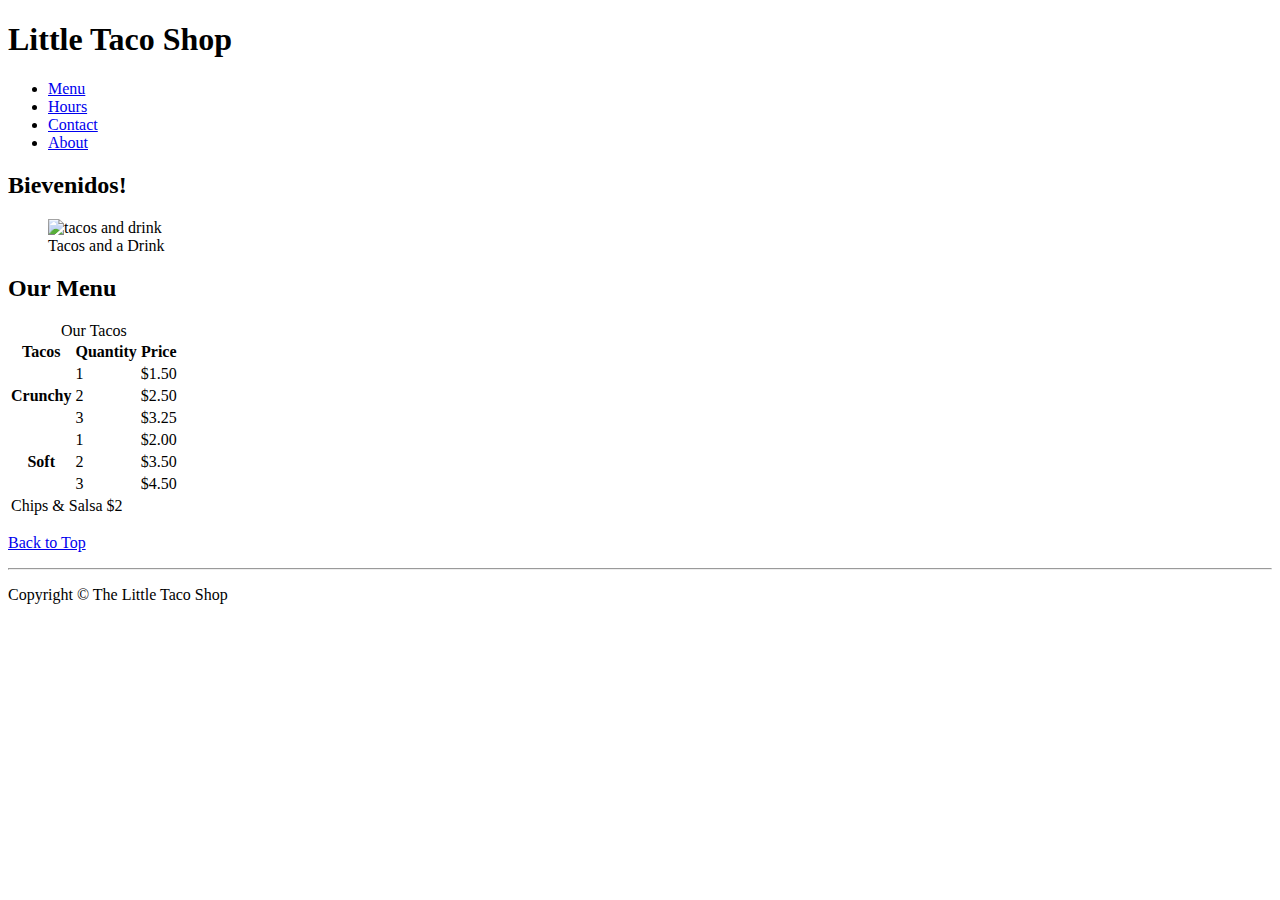
==== index.html @ c864f5ae "Create index.html" ====
<!DOCTYPE html>
<html lang="en">

<head>
    <meta charset="UTF-8">
    <meta name="viewport" content="width=device-width, initial-scale=1.0">
    <meta name="author" content="Dave Gray">
    <meta name="description" content="The official website for the Little Taco Shop.">
    <title>Little Taco Shop</title>
    <link rel="icon" href="favicon.ico" type="image/x-icon">
    <link rel="stylesheet" href="style.css" type="text/css">
    <script src="js/main.js" defer></script>
</head>

<body>
    <header class="header">
        <h1 class="header__h1">Little Taco Shop</h1>

        <nav class="header__nav" aria-label="primary-navigation">
            <ul class="header__ul">
                <li>
                    <a href="#menu">Menu</a>
                </li>
                <li>
                    <a href="hours.html">Hours</a>
                </li>
                <li>
                    <a href="contact.html">Contact</a>
                </li>
                <li>
                    <a href="about.html">About</a>
                </li>
            </ul>
        </nav>
    </header>

    <section class="hero">
        <h2 class="hero__h2">Bievenidos!</h2>
        <figure>
            <img src="img/tacos_and_drink_1000x667.png" alt="tacos and drink" title="I want to taste that!."
                width="1000" height="667">
            <figcaption class="offscreen">
                Tacos and a Drink
            </figcaption>
        </figure>
    </section>

    <main class="main">

        <article id="menu" class="main__article menu">

            <h2 class="menu__h2">Our Menu</h2>

            <table class="menu__container">
                <caption class="offscreen">Our Tacos</caption>
                <thead>
                    <tr>
                        <th class="menu__header" scope="col">Tacos</th>
                        <th class="menu__header" scope="col">Quantity</th>
                        <th class="menu__header" scope="col">Price</th>
                    </tr>
                </thead>
                <tbody>
                    <tr>
                        <th class="menu__item menu__cr" scope="row" rowspan="3">Crunchy</th>
                        <td class="menu__item">1</td>
                        <td class="menu__item">&dollar;1.50</td>
                    </tr>
                    <tr>
                        <td class="menu__item">2</td>
                        <td class="menu__item">&dollar;2.50</td>
                    </tr>
                    <tr>
                        <td class="menu__item">3</td>
                        <td class="menu__item">&dollar;3.25</td>
                    </tr>
                    <tr>
                        <th class="menu__item menu__sf" scope="row" rowspan="3">Soft</th>
                        <td class="menu__item">1</td>
                        <td class="menu__item">&dollar;2.00</td>
                    </tr>
                    <tr>
                        <td class="menu__item">2</td>
                        <td class="menu__item">&dollar;3.50</td>
                    </tr>
                    <tr>
                        <td class="menu__item">3</td>
                        <td class="menu__item">&dollar;4.50</td>
                    </tr>
                </tbody>
                <tfoot>
                    <tr>
                        <td class="menu__item menu__cs" class="menu__item" colspan="3">Chips & Salsa &dollar;2</td>
                    </tr>
                </tfoot>
            </table>

            <p class="center">
                <a href="#">Back to Top</a>
            </p>

        </article>

    </main>

    <hr>

    <footer class="footer">
        <p><span class="nowrap">Copyright &copy; <time id="year"></time></span>
            <span class="nowrap"> The Little Taco Shop</span>
        </p>
    </footer>

</body>


</html>
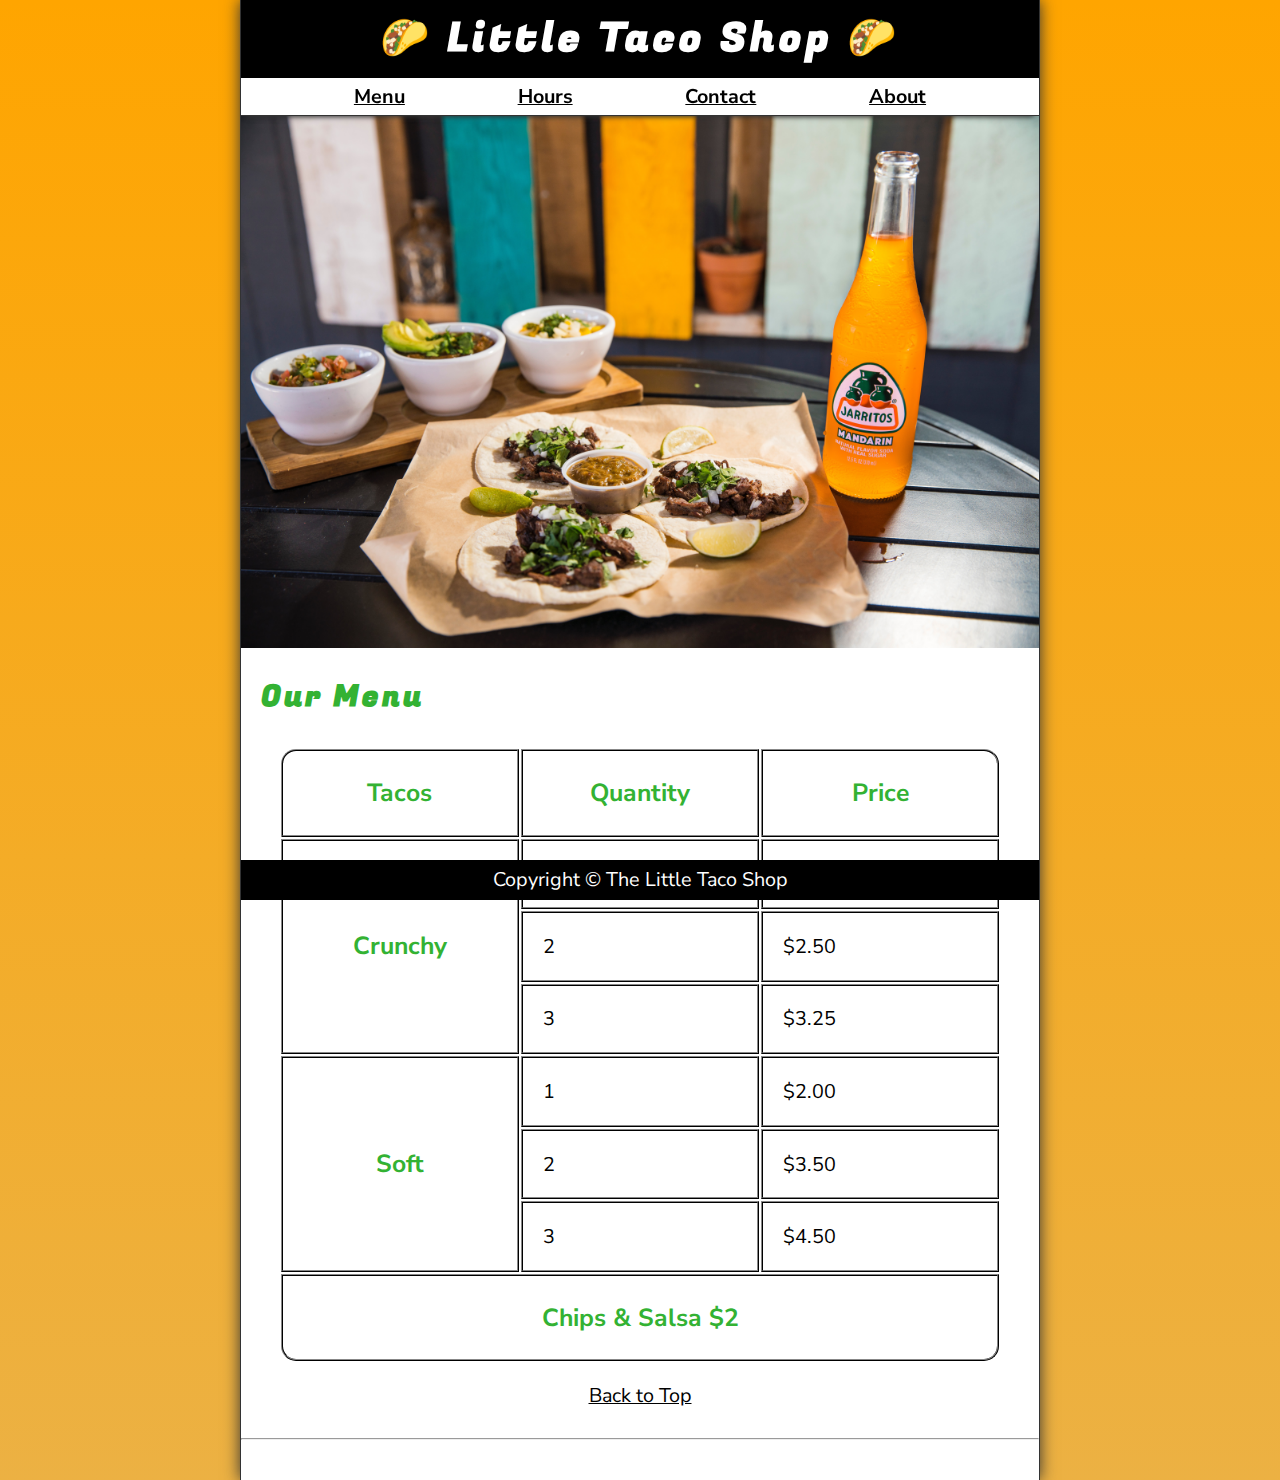
==== commit dbb0fd84: "Update index.html" ====
--- a/index.html
+++ b/index.html
@@ -9,7 +9,7 @@
     <title>Little Taco Shop</title>
     <link rel="icon" href="favicon.ico" type="image/x-icon">
     <link rel="stylesheet" href="style.css" type="text/css">
-    <script src="js/main.js" defer></script>
+    <script src="main.js" defer></script>
 </head>
 
 <body>
--- a/style.css
+++ b/style.css
@@ -0,0 +1,357 @@
+@import url('https://fonts.googleapis.com/css2?family=Fugaz+One&family=Nunito+Sans:ital,opsz@1,6..12&display=swap');
+/* || RESET */ 
+
+*, *:after, *::before {
+    margin: 0;
+    padding: 0;
+    box-sizing: border-box;
+}
+
+img {
+    display: block;
+    max-width: 100%;
+    height: auto;
+}
+
+input, button, textarea {
+    font: inherit;
+}
+
+/* || VARIABLES */ 
+
+:root {
+    /* FONTS */ 
+    --FF: 'Nunito Sans', sans-serif;
+    --FF-HEADINGS: 'Fugaz One', cursive;
+    --FS: clamp(1rem, 2.2vh, 1.5rem);
+
+    /* COLORS */
+    --BGCOLOR-FADE: rgb(236, 177, 67);
+    --BGCOLOR: orange;
+    --BGIMAGE: linear-gradient(to bottom, var(--BGCOLOR), var(--BGCOLOR-FADE));
+    --BODY-BGCOLOR: #fff;
+    --BORDER-COLOR: #333;
+    --BUTTON-COLOR: #FFF;
+    --FONT-COLOR: #000;
+    --HEADER-BGCOLOR: #000;
+    --HEADER-COLOR: #FFF;
+    --HERO-BGCOLOR: rgba(51, 178, 51, 0.75);
+    --HERO-COLOR: #fff;
+    --HIGHLIGHT-COLOR: rgb(51, 178, 51);
+    --LINK-ACTIVE: orange;
+    --LINK-COLOR: #000;
+    --LINK-HOVER: hsla(0, 0%, 0%, 0.6);
+    --NAV-BGCOLOR: #fff;
+
+    /* BORDERS */
+    --BORDERS: 1px solid var(--BORDER-COLOR);
+    --BORDER-RADIUS: 15px;
+
+    /* standard padding */
+    --PADDING-TB: 0.25em;
+    --PADDING-SIDE: 2.5%;
+
+
+    /* STANDARD MARGIN */
+    --MARGIN: clamp(1em, 2.5vh, 1.5em) 0;
+}
+
+@media (prefers-color-scheme: dark) {
+    :root {
+        --BGCOLOR-FADE: gray;
+        --BGCOLOR: #000;
+        --BODY-BGCOLOR: #333;
+        --BORDER-COLOR: whitesmoke;
+        --BUTTON-COLOR: #000;
+        --FONT-COLOR: whitesmoke;
+        --HEADER-COLOR: whitesmoke;
+        --HERO-COLOR: #333;
+        --HIGHLIGHT-COLOR: whitesmoke;
+        --LINK-ACTIVE: rgb(252, 200, 103);
+        --LINK-COLOR: whitesmoke;
+        --LINK-HOVER: orange;
+        --NAV-BGCOLOR: rgb(20, 20, 20);
+    }
+}
+  
+/* || UTILITY CLASSES */
+.offscreen {
+    position: absolute;
+    left: -10000px;
+}
+
+.nowrap {
+    white-space: nowrap;
+}
+
+.center {
+    text-align: center;
+}
+
+/* || GENERAL STYLES */
+
+html {
+    scroll-behavior: smooth;
+    font-size: var(--FS);
+    font-family: var(--FF);
+    background-color: var(--BGCOLOR);
+    background-image: var(--BGIMAGE);
+}
+
+body {
+    background-color: var(--BODY-BGCOLOR);
+    color: var(--FONT-COLOR);
+    min-height: 100vh;
+    max-width: 800px;
+    margin-inline: auto;
+    border-left: var(--BORDERS);
+    border-right: var(--BORDERS);
+    box-shadow: 0 0 15px var(--BORDER-COLOR);
+}
+
+h1, h2, h3 {
+    font-family: var(--FF-HEADINGS);
+    letter-spacing: 0.1em;
+}
+
+h2, h3 {
+    margin-bottom: 1em;
+    color: var(--HIGHLIGHT-COLOR);
+}
+
+p {
+    line-height: 1.5;
+}
+
+a:any-link {
+    color: var(--LINK-COLOR);
+}
+
+a:hover, a:focus-visible {
+    color: var(--LINK-HOVER);
+}
+
+a:active {
+    color: var(--LINK-ACTIVE);
+}
+
+/* || HEADER */
+
+.header {
+    position: sticky;
+    top: 0;
+    z-index: 1;
+}
+
+.header__h1 {
+    text-align: center;
+    background-color: var(--HEADER-BGCOLOR);
+    color: var(--HEADER-COLOR);
+    padding: var(--PADDING-TB) var(--PADDING-SIDE);
+}
+
+.header__nav {
+    background-color: var(--NAV-BGCOLOR);
+    border-bottom: var(--BORDERS);
+    font-weight: bold;
+    box-shadow: 0 6px 5px -5px var(--BORDER-COLOR);
+}
+
+.header__ul {
+    padding: var(--PADDING-TB) var(--PADDING-SIDE);
+    list-style-type: none;
+    display: flex;
+    justify-content: space-evenly;
+    gap: 1rem;
+}
+
+/* || HERO */
+
+.hero {
+    position: relative;
+}
+
+.hero__h2 {
+    background-color: var(--HERO-BGCOLOR);
+    color: var(--HERO-COLOR);
+    padding: 0.25em 0.5em;
+    text-shadow: 2px 2px 5px var(--BORDER-COLOR);
+    position: absolute;
+    top: -100px;
+    left: 20px;
+    animation: showWelcome 0.5s ease-in-out 1s forwards;
+}
+
+@keyframes showWelcome {
+    0% {
+        top: -20px;
+        transform: skew(0deg, -5deg) scaleY(0);
+    }
+
+    80% {
+        top: 30px;
+        transform: skew(10deg, -5deg) scaleY(1.2);
+    }
+
+    100% {
+        top: 20px;
+        transform: skew(-10deg, -5deg) scaleY(1);
+    }
+}
+
+/* || FOOTER */ 
+
+.footer {
+    position: sticky;
+    bottom: 0;
+    background-color: var(--HEADER-BGCOLOR);
+    color: var(--HEADER-COLOR);
+    padding: var(--PADDING-TB) var(--PADDING-SIDE);
+    text-align: center;
+}
+
+/* || MAIN */ 
+
+.main {
+    padding: var(--PADDING-TB) var(--PADDING-SIDE);
+}
+
+.main__article {
+    scroll-margin-top: 6.5rem;
+    margin: var(--MARGIN);
+}
+
+.main_article:first-child {
+    margin-top: 1em;
+}
+
+.main__article:last-child {
+    min-height: calc(100vh - 20rem);
+}
+
+/* || ABOUT */ 
+
+.about__trivia {
+    margin: var(--MARGIN);
+}
+
+.about__trivia-answer {
+    margin-top: 1em;
+}
+
+/* || CONTACT */ 
+
+.contact__h2 {
+    margin: 0;
+}
+
+.contact__fieldset {
+    border: none;
+}
+
+.contact__p {
+    margin: 1em 0;
+}
+
+.contact__label {
+    display: block;
+    font-weight: bold;
+}
+
+.contact__input, .contact__textarea {
+    padding: 0.5em;
+    border-radius: var(--BORDER-RADIUS);
+    border-width: 2px;
+    width: 100%;
+}
+
+.contact__button {
+    padding: 0.5em;
+    border-radius: var(--BORDER-RADIUS);
+    background-color: var(--HIGHLIGHT-COLOR);
+    color: var(--BUTTON-COLOR);
+    font-weight: bold;
+}
+
+/* || MENU */ 
+
+thead, tbody, tfoot, tr {
+    display: contents;
+}
+
+.menu__container {
+    display: grid;
+    grid-template-columns: repeat(3, 1fr);
+    grid-template-areas: 
+    "hd1 hd2 hd3"
+    "cr cr1 cr1p"
+    "cr cr2 cr2p"
+    "cr cr3 cr3p"
+    "sf sf1 sf1p"
+    "sf sf2 sf2p"
+    "sf sf3 sf3p"
+    "cs cs cs";
+    gap: 0.1em;
+    margin: 1em;
+}
+
+.menu__cr {
+    grid-area: cr;
+}
+
+.menu__sf {
+    grid-area: sf;
+}
+
+.menu__cs {
+    grid-area: cs;
+}
+
+.menu__cr, .menu__sf, .menu__cs, .menu__header {
+    color: var(--HIGHLIGHT-COLOR);
+    font-weight: bold;
+    /* height: 100%; */
+    display: grid;
+    place-content: center;
+}
+
+.menu__header, .menu__item {
+    /* width: 100%; */
+    padding: 1em;
+    border: 2px ridge var(--BORDER-COLOR);
+}
+
+.menu_item {
+    display: grid;
+    place-content: center;
+}
+
+thead th:first-child {
+    border-top-left-radius: var(--BORDER-RADIUS);
+}
+
+thead th:last-child {
+    border-top-right-radius: var(--BORDER-RADIUS);
+}
+
+tfoot td {
+    border-bottom-left-radius: var(--BORDER-RADIUS);
+    border-bottom-right-radius: var(--BORDER-RADIUS);
+}
+
+@media screen and (min-width: 576px) {
+    .header__h1::before {
+        content: '🌮 ';
+    }
+    .header__h1::after {
+        content: ' 🌮';
+    }
+
+    .menu__header,
+    .menu__cr, 
+    .menu__sf, 
+    .menu__cs {
+        font-size: 125%;
+    }
+}
+    
